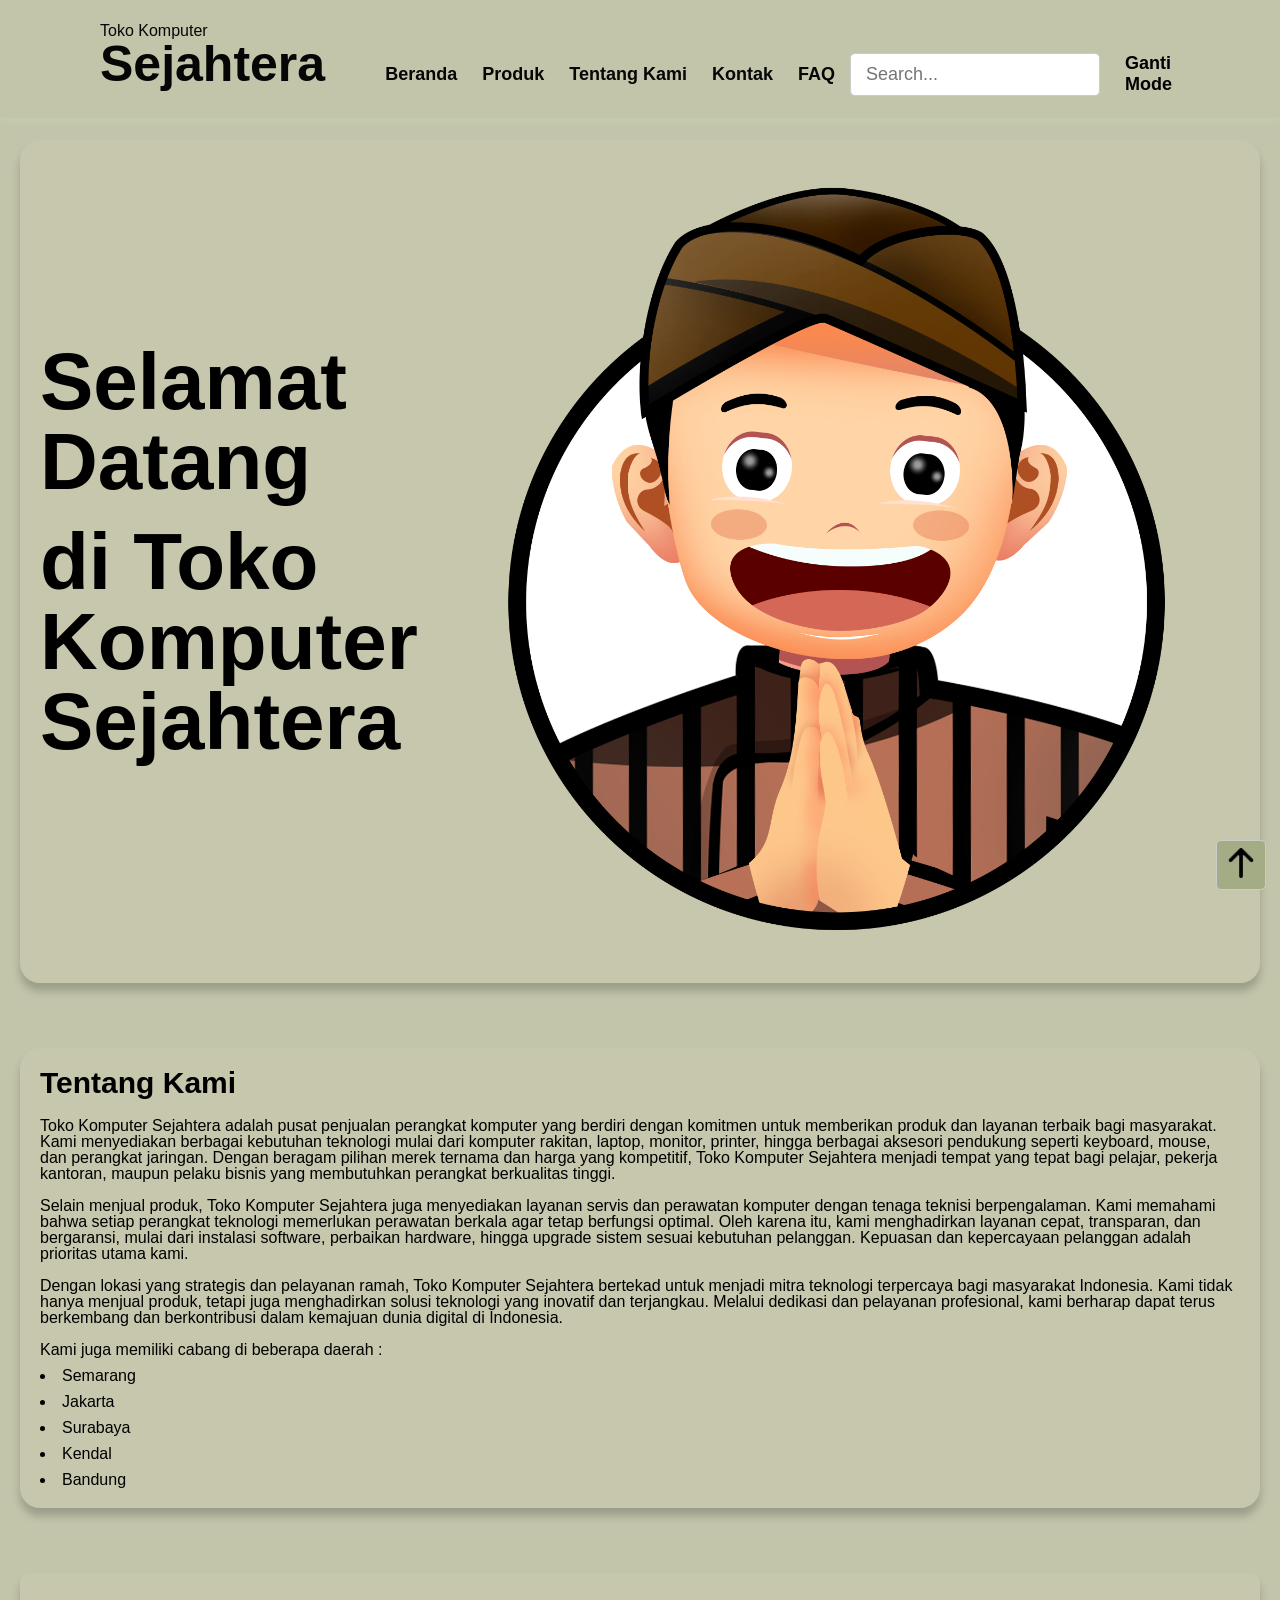
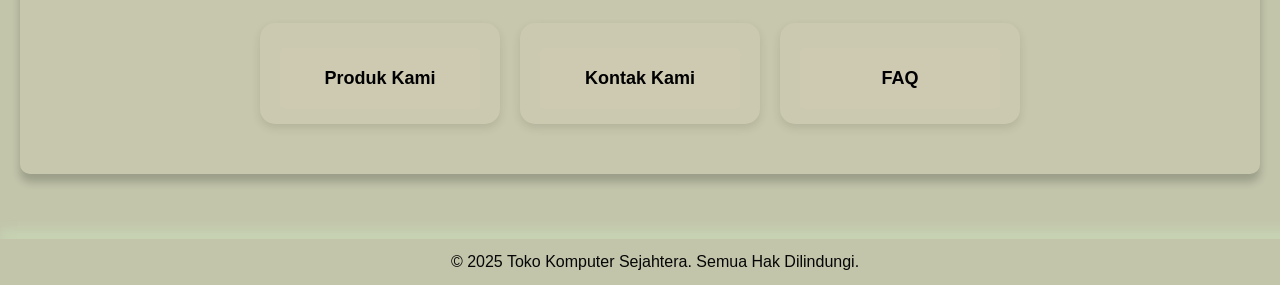
==== index.html @ d1ecd693 "first commit" ====
<!DOCTYPE html>
<html lang="id">
<head>
    <meta charset="UTF-8">
    <meta name="viewport" content="width=device-width, initial-scale=1.0">
    <title>Katalog Komputer Sejahtera</title>
    <link rel="icon" href="./asset/profile.png">
    <link rel="stylesheet" href="css/style.css">
    <link rel="stylesheet" href="css/landingstyle.css">
    
</head>

<body>
    <div class="header">
        <div class="header-content">
            <div class="header-left">
                <h2>Toko Komputer</h2>
                <h1>Sejahtera</h1>
        

            </div>
            <div class="header-right">
                
                <ul class="link">
                    <li><a href="index.html">Beranda</a></li>
                    <li><a href="produk.html">Produk</a></li>
                    <li><a href="#tentang-kami-1">Tentang Kami</a></li>
                    <li><a href="form.html">Kontak</a></li>
                    <li><a href="FAQ.html">FAQ</a></li>
                </ul>
                <div class="search-container">
                    <form action="/search" method="get">
                      <input type="search" id="search-input" name="q" placeholder="Search...">
                    </form>
                  </div>
                  <div class="change-mode">
                    <button id="button-mode" onclick="toggleMode()">Ganti Mode</button>
      
                     <script>
                        function toggleMode() {
                        document.body.classList.toggle("dark-mode");
                        }
        </script>
                  </div>
            </div>
        </div>
    </div>

    <div class="main">
    <div class="container">
        <div class="content-welcome" id="tentang-kami" style="width: 100%;">
            <div class="welcome-text">
                <h2>Selamat Datang</h2>
                <h2>di Toko Komputer Sejahtera</h2>
                
            </div>
            <div class="welcome-image">
                <img src="/asset/landing/gambarlanding1.png" alt="">
            </div>
        </div>
    </div>

    <div class="container">
        <div class="content-welcome" id="tentang-kami-1" style="width: 100%;">
            <div class="welcome-text">
                <h2 style="font-size: 30px; font-weight: bold;">Tentang Kami</h2>
                <p>Toko Komputer Sejahtera adalah pusat penjualan perangkat komputer yang berdiri dengan komitmen untuk memberikan produk dan layanan terbaik bagi masyarakat. Kami menyediakan berbagai kebutuhan teknologi mulai dari komputer rakitan, laptop, monitor, printer, hingga berbagai aksesori pendukung seperti keyboard, mouse, dan perangkat jaringan. Dengan beragam pilihan merek ternama dan harga yang kompetitif, Toko Komputer Sejahtera menjadi tempat yang tepat bagi pelajar, pekerja kantoran, maupun pelaku bisnis yang membutuhkan perangkat berkualitas tinggi.</p>
                <br>
                <p>Selain menjual produk, Toko Komputer Sejahtera juga menyediakan layanan servis dan perawatan komputer dengan tenaga teknisi berpengalaman. Kami memahami bahwa setiap perangkat teknologi memerlukan perawatan berkala agar tetap berfungsi optimal. Oleh karena itu, kami menghadirkan layanan cepat, transparan, dan bergaransi, mulai dari instalasi software, perbaikan hardware, hingga upgrade sistem sesuai kebutuhan pelanggan. Kepuasan dan kepercayaan pelanggan adalah prioritas utama kami.</p>
                <br>
                <p>Dengan lokasi yang strategis dan pelayanan ramah, Toko Komputer Sejahtera bertekad untuk menjadi mitra teknologi terpercaya bagi masyarakat Indonesia. Kami tidak hanya menjual produk, tetapi juga menghadirkan solusi teknologi yang inovatif dan terjangkau. Melalui dedikasi dan pelayanan profesional, kami berharap dapat terus berkembang dan berkontribusi dalam kemajuan dunia digital di Indonesia.</p>
                <br>
                <p>Kami juga memiliki cabang di beberapa daerah :</p>
                <ul style="list-style:inside;" ">
                    <li>Semarang</li>
                    <li>Jakarta</li>
                    <li>Surabaya</li>
                    <li>Kendal</li>
                    <li>Bandung</li>
                </ul>
            </div>

        </div>
    </div>
    

    <div class="container"> 
        <div class="kategori-produk">
        <div class="catalog-container">

            <div class="product-card-welcome">
                <button><a href="produk.html">Produk Kami</a></button>
            </div>

            <div class="product-card-welcome">
                <button><a href="form.html">Kontak Kami</a></button>
            </div>

            <div class="product-card-welcome">
                <button><a href="FAQ.html">FAQ</a></button>
            </div>

           
        </div>
    </div>
        
    </div>


    <button id="myBtn"><img src="/asset/up.png" alt=""></button>
    </div>

    <footer>
        &copy; 2025 Toko Komputer Sejahtera. Semua Hak Dilindungi.
    </footer>
</body>
</html>
---- css/style.css ----
html, body, div, span, applet, object, iframe,
h1, h2, h3, h4, h5, h6, p, blockquote, pre,
a, abbr, acronym, address, big, cite, code,
del, dfn, em, img, ins, kbd, q, s, samp,
small, strike, strong, sub, sup, tt, var,
b, u, i, center,
dl, dt, dd, ol, ul, li,
fieldset, form, label, legend,
table, caption, tbody, tfoot, thead, tr, th, td,
article, aside, canvas, details, embed, 
figure, figcaption, footer, header, hgroup, 
menu, nav, output, ruby, section, summary,
time, mark, audio, video {
	margin: 0;
	padding: 0;
	border: 0;
	font-size: 100%;
	font: inherit;
	vertical-align: baseline;
}
/* HTML5 display-role reset for older browsers */
article, aside, details, figcaption, figure, 
footer, header, hgroup, menu, nav, section {
	display: block;
}
body {
	line-height: 1;
}
ol, ul {
	list-style: none;
}
blockquote, q {
	quotes: none;
}
blockquote:before, blockquote:after,
q:before, q:after {
	content: '';
	content: none;
}
table {
	border-collapse: collapse;
	border-spacing: 0;
}
/* ==============================
   Mengatur gaya umum body
============================== */
html, body {
    height: 100%;
    margin: 0;
    padding: 0;
}

body {
    font-family: 'Segoe UI', Tahoma, Geneva, Verdana, sans-serif;
    margin: 0;
    background-color: #c2c5aa;
    display: flex;
    flex-direction: column;
}

.main {
    flex: 1;
    padding-top: 120px;
}

footer {
    margin-top: auto;
}

/* ==============================
   Header
============================== */
.header {
    background-color: #c2c5aa;
    color: #060606;
    position: fixed;
    top: 0;
    left: 0;
    right: 0;
    width: 100%;
    z-index: 1000;
    box-shadow: 0 2px 10px #cff0c550;
}

.header-content {
    display: flex;
    justify-content: space-between;
    align-items: center;
    padding: 10px 100px 10px 100px;
}

.header-left h1 {
    font-size: 50px;
    font-weight: bold;
    margin-bottom: 7px;
}
.header-left p {
    font-size: 15px;
    margin-bottom: 10px;
}



.header-right {
    display: flex;
    align-items: center;
    margin-top: 30px;
}
.link {
    display: flex;
    list-style: none;
    padding: 0;
    margin: 0;
    gap: 10px;
}

.link li {
    font-size: 18px;
}

.link li a {
    color: #060606;
    text-decoration: none;
    font-weight: bold;
    margin: 0px 15px 0px 0px;
    border-radius: 5px;
    transition: background-color 0.3s ease;
    display: block;
}

.link li a:hover {
    color: #4e6851;
}

/* ==============================
   Search Box
============================== */
.search-container {
    display: flex;
    justify-content: center;
    align-items: center;
    padding: 20px 20px 0 px 20px;
  }
  
  #search-input {
    padding: 10px 15px;
    border: 1px solid #ccc;
    border-radius: 5px;
    font-size: 16px;
    width: 250px;
  }
  



/* ==============================
   Struktur utama halaman
============================== */
.container {
    display: flex;
    gap: 20px;
    padding: 20px;
    margin-bottom: 25px;
    align-items: flex-start; 

}
.product-container {
    display: flex;
    white-space: normal;
    width: 100%; 
    gap: 20px;
    padding: 20px;
    margin-bottom: 25px;
    align-items: flex-start;
}

/* ==============================
   Sidebar
============================== */
.sidebar {
    flex: 0 0 200px; /* Lebar tetap 200px, tidak tumbuh atau menyusut */
    background-color: #D8CFBC50;
    padding: 15px;
    border-radius: 10px;
    height: 1000px;
    box-shadow: 0 8px 8px #cff0c550;
}

.sidebar a {
    text-decoration: none;
    color: #060606;
    font-weight: bold;
}

.sidebar a:hover {
    color: #4e6851;
  }



  .sidebar h3 {
    font-size: 30px;
    margin-bottom: 50px;
  }

  .sidebar li {
    margin-bottom: 50px;
  }

  ul {
    list-style-type: none;
  }

/* ==============================
   Konten utama
============================== */

.content {
    flex: 1; /* Mengambil sisa ruang yang tersedia */
    flex-direction: column;
    background-color:   #D8CFBC30 ;
    padding: 20px;
    border-radius: 20px;
    box-shadow: 0 8px 8px #cff0c550);
}

.content h2 {
    font-weight: bold;
    font-size: 30px;
    margin-bottom: 10px;
}

.content li {
    margin-top: 10px;
    text-decoration: dotted;
}

/* ==============================
   Katalog Produk
============================== */


.catalog-container-child {
    display: grid;
    grid-template-columns: repeat(4, 1fr); /* 4 kolom per baris */
    gap: 20px;
    padding: 20px 0;
}
.catalog-container-child img {
    width: 200px;
    height: auto;
    border-radius: 10px;
}

/* ==============================
   Kartu Produk
============================== */
.kategori-produk {
    flex: 1;
    background-color: #dcc9a920;
    border-radius: 10px;
    box-shadow: 0 8px 8px rgba(0, 0, 0, 0.2);
    padding: 30px 30px 30px 30px;
}

.kategori-produk h2 {
    font-weight: bold;
    font-size: 30px;
}


.product-card {
    width: auto;
    height: auto;
    background-color: #cff0c530;
    border-radius: 15px;
    box-shadow: 0 4px 10px #00000010;
    text-align: center;
    transition: transform 0.3s ease, box-shadow 0.3s ease;
    scroll-snap-align: start;
    padding: 50px 5px 5px 5px;
}



.product-card h3 {
    margin: 10px 5px;
    color: #333;
}

.product-card .price {
    color: #008BCA;
    font-weight: bold;
    margin-bottom: 15px;
}

.product-card button {
    background-color: #4e6851;
    border: none;
    color: white;
    padding: 10px 15px;
    border-radius: 8px;
    cursor: pointer;
    transition: background 0.3s;
    margin-bottom: 15px;
}

.product-card button:hover {
    background-color: #237dad;
}

.product-card a {
    text-decoration: none;
    color: white;
}

/* efek hover kartu */
.product-card:hover {
    transform: translateY(-8px);
    box-shadow: 0 8px 18px #cff0c550;
}

.product-img img {
    width: 100px;
    height: 100px; 
    margin-bottom: 40px;  
}




/* ==============================
   Section
============================== */
section {
    scroll-margin-top: 140px; 
}

/* ==============================
   Floating Back-To-Top Button
============================== */
#myBtn {
    position: fixed;
    bottom: 5px;
    float: right;
    right: 5%;
    left: 95%;
    max-width: 100px;
    width: 50px;
    height: 50px;
    font-size: 20px;
    background-color: #a4ac86;
    padding: .5px;
    border-radius: 10px;
    cursor: pointer;

    

}

#myBtn:hover {
    background-color: #b83a2d;
}
#myBtn a {
    text-decoration: none;
}

#myBtn img {
    width: 30px;
    height: 30px;
}
/* ==============================
   Footer
============================== */
footer {
    bottom: 0;
    left: 0;
    width: 100%;
    background-color: #c2c5aa;
    color: #060606;
    text-align: center;
    padding: 15px;
    margin-top: 20px;
    box-shadow: 0 -10px 10px #cff0c550;

}

/* ==============================
   Responsif (Mobile)
============================== */
@media (max-width: 768px) {
    .container {
        flex-direction: column;
    }

    nav {
        position: static;
        flex-wrap: wrap;
    }

    .product-card {
        width: 100%;
    }
}




.pertanyaan {
    font-weight: bold;
    cursor: pointer;
    background-color: #d9ebf7;
    padding: 10px;
    border-radius: 5px;
  }

  .jawaban {
    display: none; /* disembunyikan dulu */
    padding: 10px;
    margin-top: 5px;
    background-color: #eef6fb;
    border-left: 3px solid #237dad;
  }




  /* ==============================
   dark mode button
============================== */
#button-mode {  
    float: right;
    max-width: 70px;
    width: 100%;
    font-size: 20px;
    background-color: #c2c5aa;
    border: #eeeeee;
    border-radius: 10px;
    margin-left: 10px;
    cursor: pointer;
    font-weight: bold;

    

}

#button-mode:hover {
    background-color: #a68a64;
}
#button-mode a {
    text-decoration: none;
}

.dark-mode {
    background-color: #936639 ;
    color:#fffbf4;
    .header {
        background-color: #936639;
        color: #fffbf4;
    }

.header a {
    color: #fffbf4;
}
    footer {
        background-color: #936639;
        color: #fffbf4;
    }
    .product-card-welcome button {

        background-color: #a68a6401;
    
    }
    a,h1,h2,h3,h4,h5,h6 {
        color: #fffbf4;
    }
  }

  /* ==============================
   form
============================== */


  
  /* Card */
  .card {
    
    padding: 30px 40px;
    margin-top: 60px;
    margin-bottom: 60px;
    border: none !important;
    width: 500px;
    background-color: white;
    border-radius: 10px;
    
  }
  
  /* Text Styles */
  .blue-text {
    color: #00BCD4;
  }
  
  .form-control-label {
    margin-bottom: 0;
  }
  
  /* Input, Textarea, Button Base Styles */
  input,
  textarea,
  button {
    padding: 8px 15px;
    border-radius: 5px !important;
    margin: 5px 0;
    box-sizing: border-box;
    border: 1px solid #ccc;
    font-size: 18px !important;
    font-weight: 300;
  }
  
  /* Focus Effects */
  input:focus,
  textarea:focus {
    -moz-box-shadow: none !important;
    -webkit-box-shadow: none !important;
    box-shadow: none !important;
    border: 1px solid #00BCD4;
    outline-width: 0;
    font-weight: 400;
  }
  
  /* Buttons */
  .btn-block {
    text-transform: uppercase;
    font-size: 15px !important;
    font-weight: 400;
    height: 43px;
    cursor: pointer;
  }
  
  .btn-block:hover {
    color: #fff !important;
  }
  
  button:focus {
    -moz-box-shadow: none !important;
    -webkit-box-shadow: none !important;
    box-shadow: none !important;
    outline-width: 0;
  }


  .content-form {
   /* flex: 1;  Mengambil sisa ruang yang tersedia */
    background-color: #dcc9a9;
    margin: 20px 20px 20px 20px;
    padding: 20px;
    border-radius: 10px;
    box-shadow: 0 8px 8px rgba(0, 0, 0, 0.2);
    padding-left: 30%;
    padding-right: 30%;
}
  
.content-form h3 {
    text-align: center;
    font-weight: bold;
    font-size: 25px;
}
---- css/landingstyle.css ----
.content-welcome {
    flex: 1; /* Mengambil sisa ruang yang tersedia */
    display: flex;
    flex-direction: row;
    gap: 20px;
    background-color: #D8CFBC30;
    padding: 20px;
    border-radius: 20px;
    box-shadow: 0 8px 8px rgba(0, 0, 0, 0.2);
    align-items: flex-start;
}

.welcome-text {
    flex: 1;
    margin-top: auto;
    margin-bottom: auto;
}

.welcome-image {
    flex: 0 0 auto;
}

.content-welcome h2 {
    font-weight: bold;
    font-size: 80px;
    margin-bottom: 20px;
}

.content-welcome li {
    margin-top: 10px;
    text-decoration: dotted;
}

.content-welcome img {
    max-width: 800px;
    height: auto;
    border-radius: 10px;

}

.product-card-welcome {
    background-color: #D8CFBC30;
    width: 200px;
    height: auto;
    border-radius: 15px;
    box-shadow: 0 4px 10px rgba(0, 0, 0, 0.1);
    text-align: center;
    transition: transform 0.3s ease, box-shadow 0.3s ease;
    padding: 20px 20px 20px 20px;
    margin-bottom: 20px;
    margin-top: 20px;
    flex-direction: row;
}



.product-card-welcome h3 {
    margin: 10px 5px;
    color: #333;
}


.product-card-welcome button {
    border: none;
    color: #D8CFBC30;
    background-color: #D8CFBC30;
    padding: 10px 15px;
    border-radius: 8px;
    cursor: pointer;
    transition: background 0.3s;
    margin-bottom: 15px;
    width: 100%;
    height: 100%;
}


.product-card-welcome a {
    text-decoration: none;
    color: black;
    font-weight: bold;
}

/* efek hover kartu */
.product-card-welcome:hover {
    transform: translateY(-8px);
    box-shadow: 0 8px 18px rgba(0, 0, 0, 0.2);
}

.catalog-container {
    display: flex;
    gap: 20px;
    flex-wrap: wrap; /* supaya kalau layar kecil, otomatis turun baris */
    justify-content: center; /* bisa diganti center */
    
}


.kategori-produk {
    flex: 1;
    background-color: #D8CFBC30;
    border-radius: 10px;
    box-shadow: 0 8px 8px rgba(0, 0, 0, 0.2);
    padding: 30px 30px 30px 30px;
    text-align: center;
}
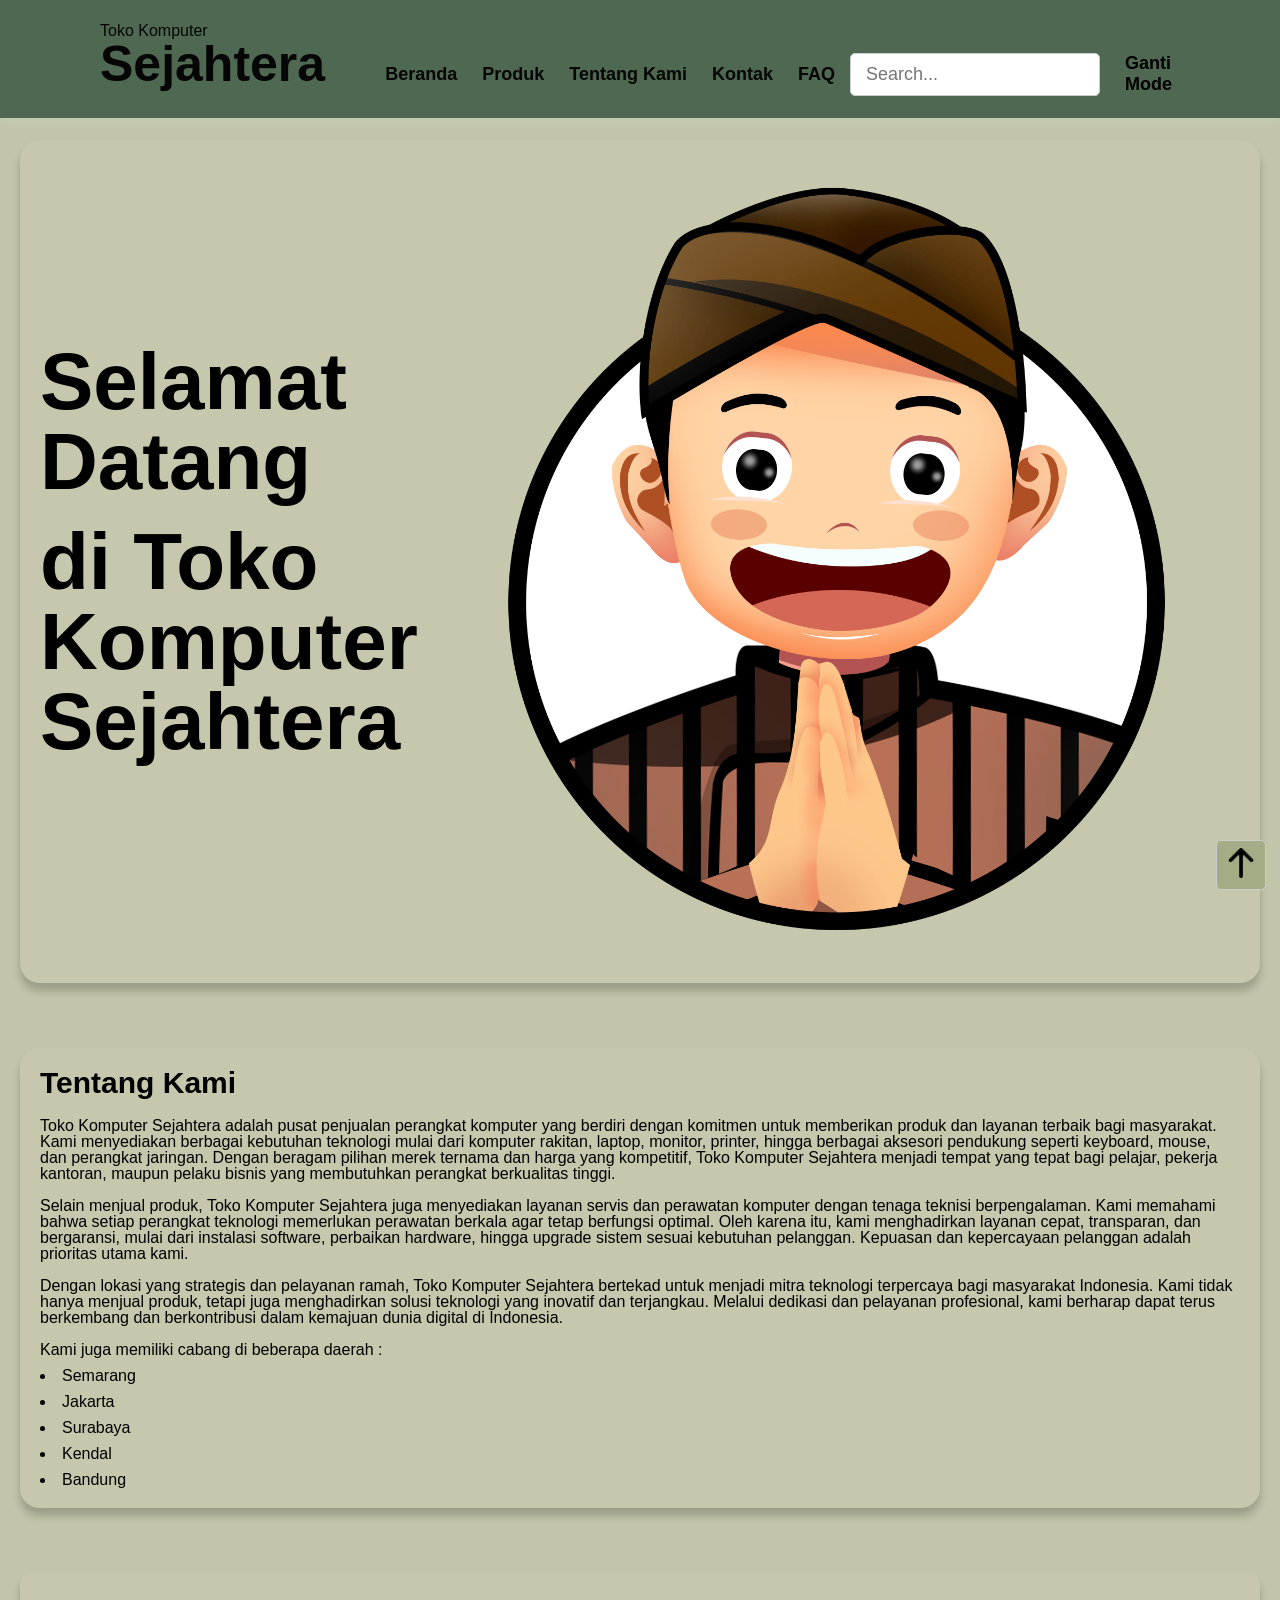
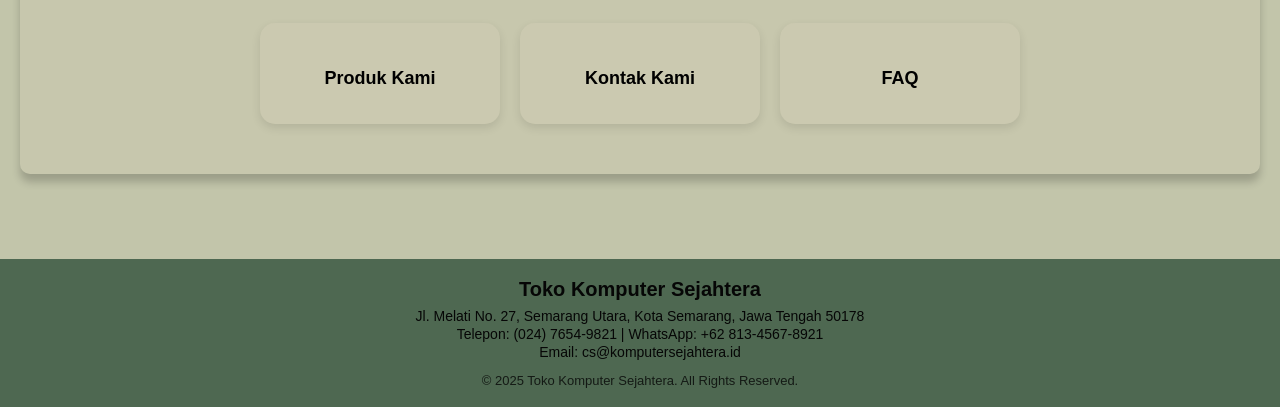
==== commit 3e650cc2: "first commit" ====
--- a/index.html
+++ b/index.html
@@ -110,8 +110,19 @@
     <button id="myBtn"><img src="/asset/up.png" alt=""></button>
     </div>
 
-    <footer>
-        &copy; 2025 Toko Komputer Sejahtera. Semua Hak Dilindungi.
-    </footer>
+    <footer class="footer">
+        <div class="footer-container">
+          <div class="footer-info">
+            <h3>Toko Komputer Sejahtera</h3>
+            <p>Jl. Melati No. 27, Semarang Utara, Kota Semarang, Jawa Tengah 50178</p>
+            <p>Telepon: (024) 7654-9821 | WhatsApp: +62 813-4567-8921</p>
+            <p>Email: cs@komputersejahtera.id</p>
+          </div>
+          <div class="footer-copy">
+            <p>&copy; 2025 Toko Komputer Sejahtera. All Rights Reserved.</p>
+          </div>
+        </div>
+      </footer>
+      
 </body>
 </html>
--- a/css/style.css
+++ b/css/style.css
@@ -63,15 +63,11 @@
     padding-top: 120px;
 }
 
-footer {
-    margin-top: auto;
-}
-
 /* ==============================
    Header
 ============================== */
 .header {
-    background-color: #c2c5aa;
+    background-color: #4e6851;
     color: #060606;
     position: fixed;
     top: 0;
@@ -129,7 +125,7 @@
 }
 
 .link li a:hover {
-    color: #4e6851;
+    color: #c2c5aa;
 }
 
 /* ==============================
@@ -221,7 +217,7 @@
     background-color:   #D8CFBC30 ;
     padding: 20px;
     border-radius: 20px;
-    box-shadow: 0 8px 8px #cff0c550);
+    box-shadow: 0 8px 8px #cff0c550;
 }
 
 .content h2 {
@@ -372,17 +368,78 @@
 /* ==============================
    Footer
 ============================== */
-footer {
-    bottom: 0;
-    left: 0;
-    width: 100%;
-    background-color: #c2c5aa;
+.footer {
+    background-color: #4e6851; /* warna header biar konsisten */
     color: #060606;
+    padding: 20px 40px;
     text-align: center;
+    margin-top: 40px;
+  }
+  
+  .footer-container {
+    max-width: 1200px;
+    margin: 0 auto;
+  }
+  
+  .footer-info h3 {
+    font-size: 20px;
+    margin-bottom: 10px;
+    font-weight: bold;
+  }
+  
+  .footer-info p {
+    font-size: 14px;
+    margin: 4px 0;
+  }
+  
+  .footer-copy {
+    margin-top: 15px;
+    font-size: 13px;
+    opacity: 0.8;
+  }
+  
+
+/* ==============================
+   Contact Container
+============================== */
+.contact-container {
+    max-width: 1200px;
+    margin: 0 auto;
+    padding: 20px;
+}
+
+.contact-info {
+    display: grid;
+    grid-template-columns: repeat(4, 1fr);
+    gap: 20px;
+    margin-bottom: 20px;
+}
+
+.contact-info h3 {
+    grid-column: 1 / -1;
+    text-align: center;
+    font-size: 1.5em;
+    font-weight: bold;
+    margin-bottom: 20px;
+}
+
+.contact-item {
+    background-color: transparent;
     padding: 15px;
-    margin-top: 20px;
-    box-shadow: 0 -10px 10px #cff0c550;
-
+    border-radius: 10px;
+}
+
+
+.contact-item h4 {
+    margin: 0 0 10px 0;
+    font-size: 1.1em;
+    font-weight: 600;
+}
+
+.contact-item p {
+    margin: 0;
+    line-height: 1.6;
+    text-align: left;
 }
 
 /* ==============================
@@ -400,6 +457,10 @@
 
     .product-card {
         width: 100%;
+    }
+
+    .contact-info {
+        grid-template-columns: 1fr;
     }
 }
 
@@ -433,7 +494,7 @@
     max-width: 70px;
     width: 100%;
     font-size: 20px;
-    background-color: #c2c5aa;
+    background-color: #4e6851;
     border: #eeeeee;
     border-radius: 10px;
     margin-left: 10px;
@@ -455,7 +516,7 @@
     background-color: #936639 ;
     color:#fffbf4;
     .header {
-        background-color: #936639;
+        background-color: #7f4f24;
         color: #fffbf4;
     }
 
@@ -463,8 +524,11 @@
     color: #fffbf4;
 }
     footer {
-        background-color: #936639;
+        background-color: #7f4f24;
         color: #fffbf4;
+    }
+    .footer p {
+        color: #ffffff;
     }
     .product-card-welcome button {
 
@@ -473,6 +537,12 @@
     }
     a,h1,h2,h3,h4,h5,h6 {
         color: #fffbf4;
+    }
+    .contact-form button {
+        background-color: #936639 ;
+    }
+    .product-card-welcome a {
+        color: white;
     }
   }
 
--- a/css/landingstyle.css
+++ b/css/landingstyle.css
@@ -63,7 +63,7 @@
 .product-card-welcome button {
     border: none;
     color: #D8CFBC30;
-    background-color: #D8CFBC30;
+    background-color: transparent;
     padding: 10px 15px;
     border-radius: 8px;
     cursor: pointer;
@@ -89,8 +89,8 @@
 .catalog-container {
     display: flex;
     gap: 20px;
-    flex-wrap: wrap; /* supaya kalau layar kecil, otomatis turun baris */
-    justify-content: center; /* bisa diganti center */
+    flex-wrap: wrap; 
+    justify-content: center; 
     
 }
 
